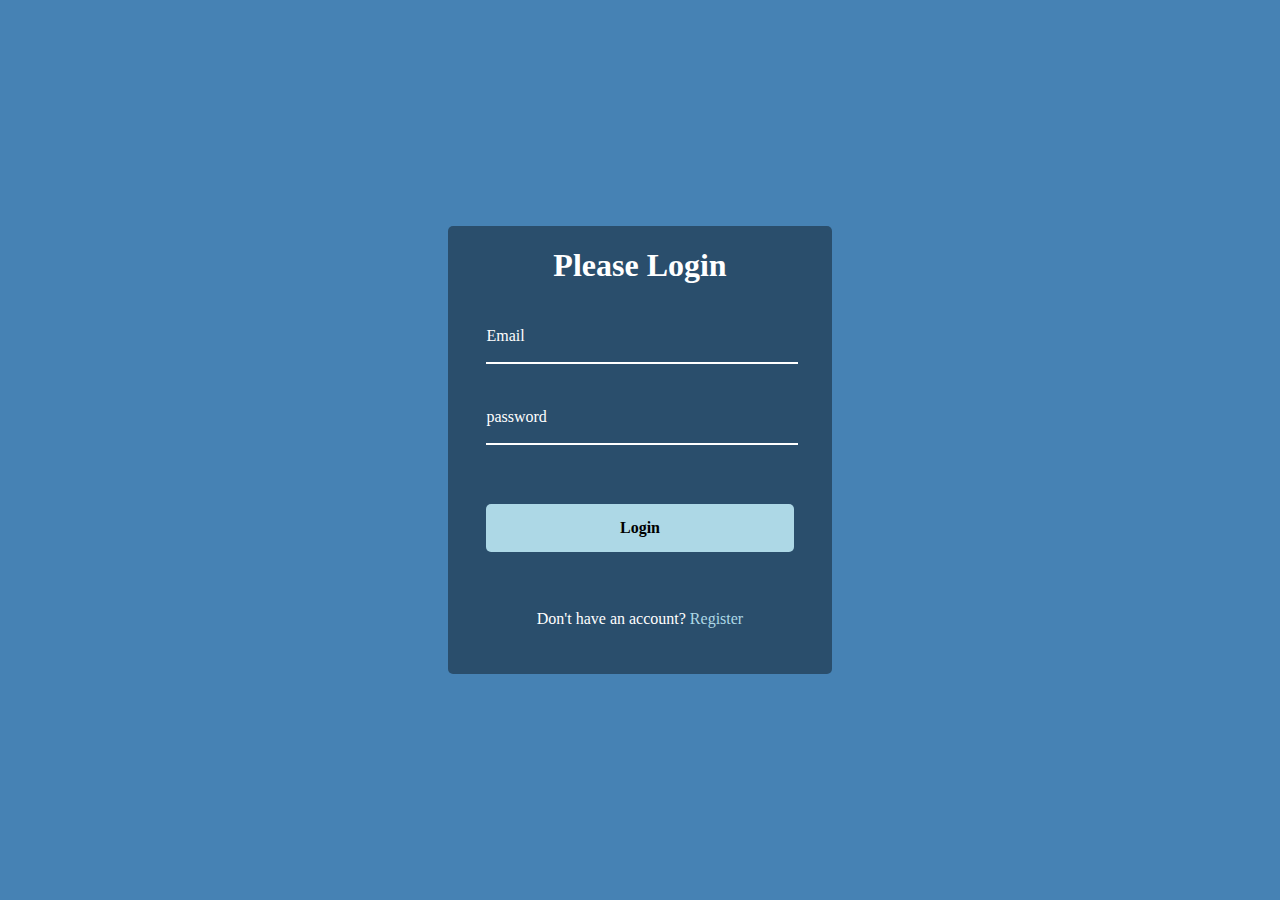
==== Form Wave/index.html @ f5736b91 "refactor: init" ====
<!DOCTYPE html>
<html lang="en">
<head>
    <meta charset="UTF-8">
    <meta http-equiv="X-UA-Compatible" content="IE=edge">
    <meta name="viewport" content="width=device-width, initial-scale=1.0">
    <title>Form Input Wave</title>
    <link rel="stylesheet" href="./style.css">
</head>
<body>
    <div class="container">
        <h1>Please Login</h1>
        <form>
            <div class="form-control">
                <input id="email" type="text" required>
                <label for="email">Email</label>
            </div>
            <div class="form-control">
                <input id="password" type="text" required>
                <label for="password">password</label>
            </div>
            <button>Login</button>
            <p class="text">Don't have an account? <a href="#">Register</a></p>
        </form>
    </div>
    <script src="script.js"></script>
</body>
</html>
---- Form Wave/style.css ----
body {
    margin: 0;
    padding: 0;
    background-color: steelblue;
    color: #fff;
    height: 100vh;
    overflow: hidden;
}

.container {
    position: absolute;
    top: 0;
    bottom: 0;
    left: 0;
    right: 0;
    margin: auto;
    width: 24rem;
    height: 28rem;
    text-align: center;
    background-color: rgba(0, 0, 0, 0.4);
    border-radius: 5px;
}

.container h1 {
    height: 2rem;
}

.container a {
    text-decoration: none;
    color: lightblue;
}

.container form {
    height: 24rem;
    display: flex;
    flex-direction: column;
    justify-content: space-evenly;
    align-items: center;
}

.container p {
    white-space: nowrap;
}


.form-control {
    position: relative;
    width: 80%;
    height: 2.5rem;
}

.form-control input {
    display: block;
    border: 0;
    background: transparent;
    width: 100%;
    font-size: 1rem;
    border-bottom: 2px solid #fff;
}

.form-control input:focus,
.form-control input:valid {
    outline: 0;
    border-bottom-color: lightblue;
}

.form-control label {
    position: absolute;
    top: -15px;
    left: 0;
    pointer-events: none;
}

button {
    display: inline-block;
    background: lightblue;
    border: 0;
    border-radius: 5px;
    width: 80%;
    padding: 15px;
    font-size: 1rem;
    font-weight: bold;
    font-family: inherit;
    cursor: pointer;
}

button:focus {
    outline: 0;
}

button:active {
    transform: scale(0.98)
}
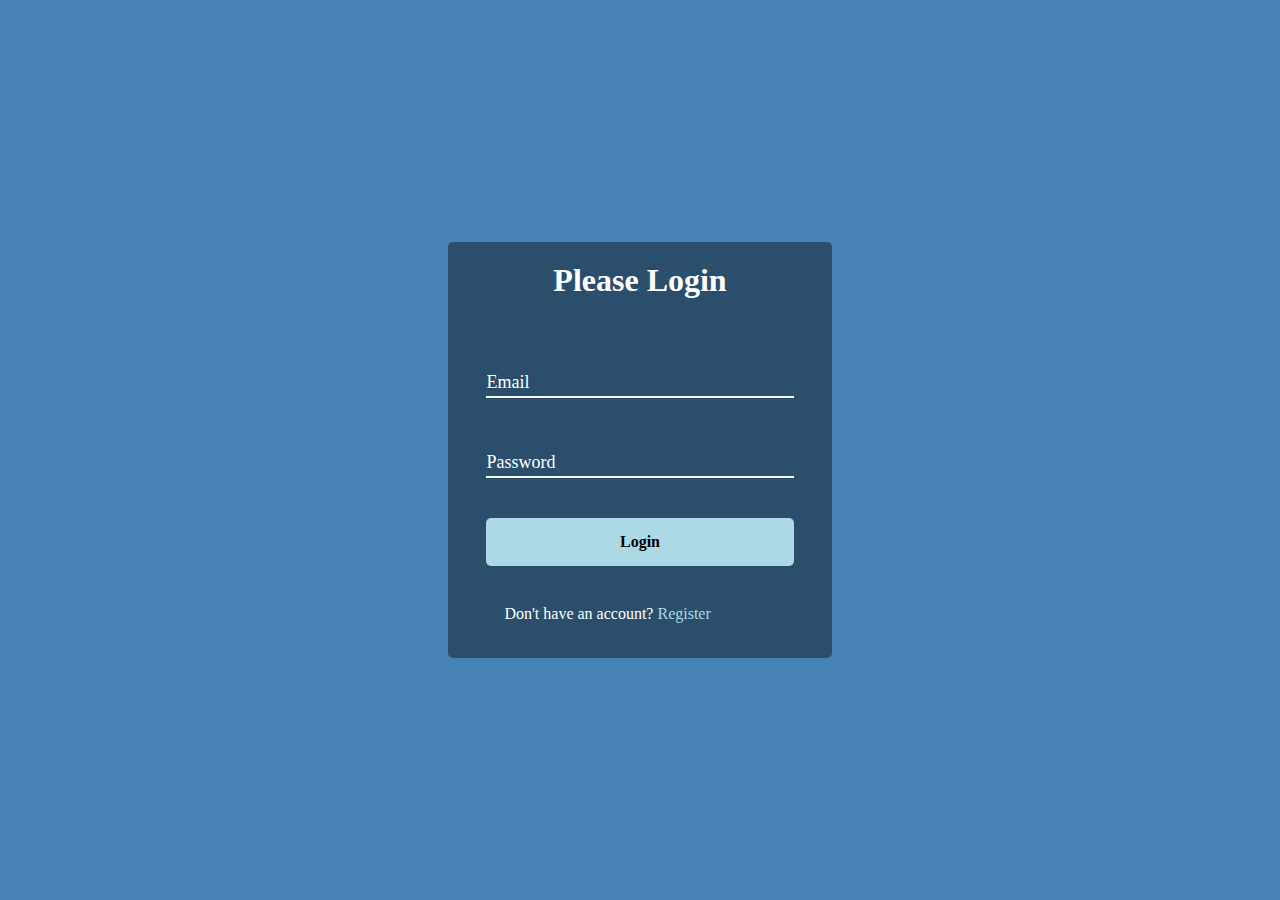
==== commit bae68f6d: "refactor: form wave" ====
--- a/Form Wave/index.html
+++ b/Form Wave/index.html
@@ -1,28 +1,29 @@
 <!DOCTYPE html>
 <html lang="en">
-<head>
-    <meta charset="UTF-8">
-    <meta http-equiv="X-UA-Compatible" content="IE=edge">
-    <meta name="viewport" content="width=device-width, initial-scale=1.0">
+  <head>
+    <meta charset="UTF-8" />
+    <meta http-equiv="X-UA-Compatible" content="IE=edge" />
+    <meta name="viewport" content="width=device-width, initial-scale=1.0" />
     <title>Form Input Wave</title>
-    <link rel="stylesheet" href="./style.css">
-</head>
-<body>
+    <link rel="stylesheet" href="../reset.css" />
+    <link rel="stylesheet" href="./style.css" />
+  </head>
+  <body>
     <div class="container">
-        <h1>Please Login</h1>
-        <form>
-            <div class="form-control">
-                <input id="email" type="text" required>
-                <label for="email">Email</label>
-            </div>
-            <div class="form-control">
-                <input id="password" type="text" required>
-                <label for="password">password</label>
-            </div>
-            <button>Login</button>
-            <p class="text">Don't have an account? <a href="#">Register</a></p>
-        </form>
+      <h1>Please Login</h1>
+      <form>
+        <div class="form-control">
+          <input id="email" type="text" required autocomplete="off" />
+          <label for="email">Email</label>
+        </div>
+        <div class="form-control">
+          <input id="password" type="text" required autocomplete="off" />
+          <label for="password">Password</label>
+        </div>
+        <button>Login</button>
+      </form>
+      <p class="text">Don't have an account? <a href="#">Register</a></p>
     </div>
     <script src="script.js"></script>
-</body>
-</html>+  </body>
+</html>
--- a/Form Wave/style.css
+++ b/Form Wave/style.css
@@ -15,14 +15,16 @@
     right: 0;
     margin: auto;
     width: 24rem;
-    height: 28rem;
+    height: 26rem;
     text-align: center;
     background-color: rgba(0, 0, 0, 0.4);
     border-radius: 5px;
 }
 
 .container h1 {
-    height: 2rem;
+    font-size: 2rem;
+    font-weight: bold;
+    margin: 22px 0;
 }
 
 .container a {
@@ -31,7 +33,7 @@
 }
 
 .container form {
-    height: 24rem;
+    height: 18rem;
     display: flex;
     flex-direction: column;
     justify-content: space-evenly;
@@ -39,14 +41,14 @@
 }
 
 .container p {
-    white-space: nowrap;
+    width: 80%;
+    margin-left: 6px;
 }
 
 
 .form-control {
     position: relative;
     width: 80%;
-    height: 2.5rem;
 }
 
 .form-control input {
@@ -56,6 +58,8 @@
     width: 100%;
     font-size: 1rem;
     border-bottom: 2px solid #fff;
+    color: #fff;
+    padding: 10px 0;
 }
 
 .form-control input:focus,
@@ -66,9 +70,22 @@
 
 .form-control label {
     position: absolute;
-    top: -15px;
+    top: 15px;
     left: 0;
     pointer-events: none;
+}
+
+.form-control label span {
+    display: inline-block;
+    font-size: 18px;
+    min-width: 5px;
+    transition: 300ms cubic-bezier(0.68, -0.55, 0.265, 1.55);
+}
+
+.form-control input:focus+label span,
+.form-control input:valid+label span {
+    color: lightblue;
+    transform: translateY(-30px);
 }
 
 button {
@@ -84,10 +101,6 @@
     cursor: pointer;
 }
 
-button:focus {
-    outline: 0;
-}
-
 button:active {
     transform: scale(0.98)
 }